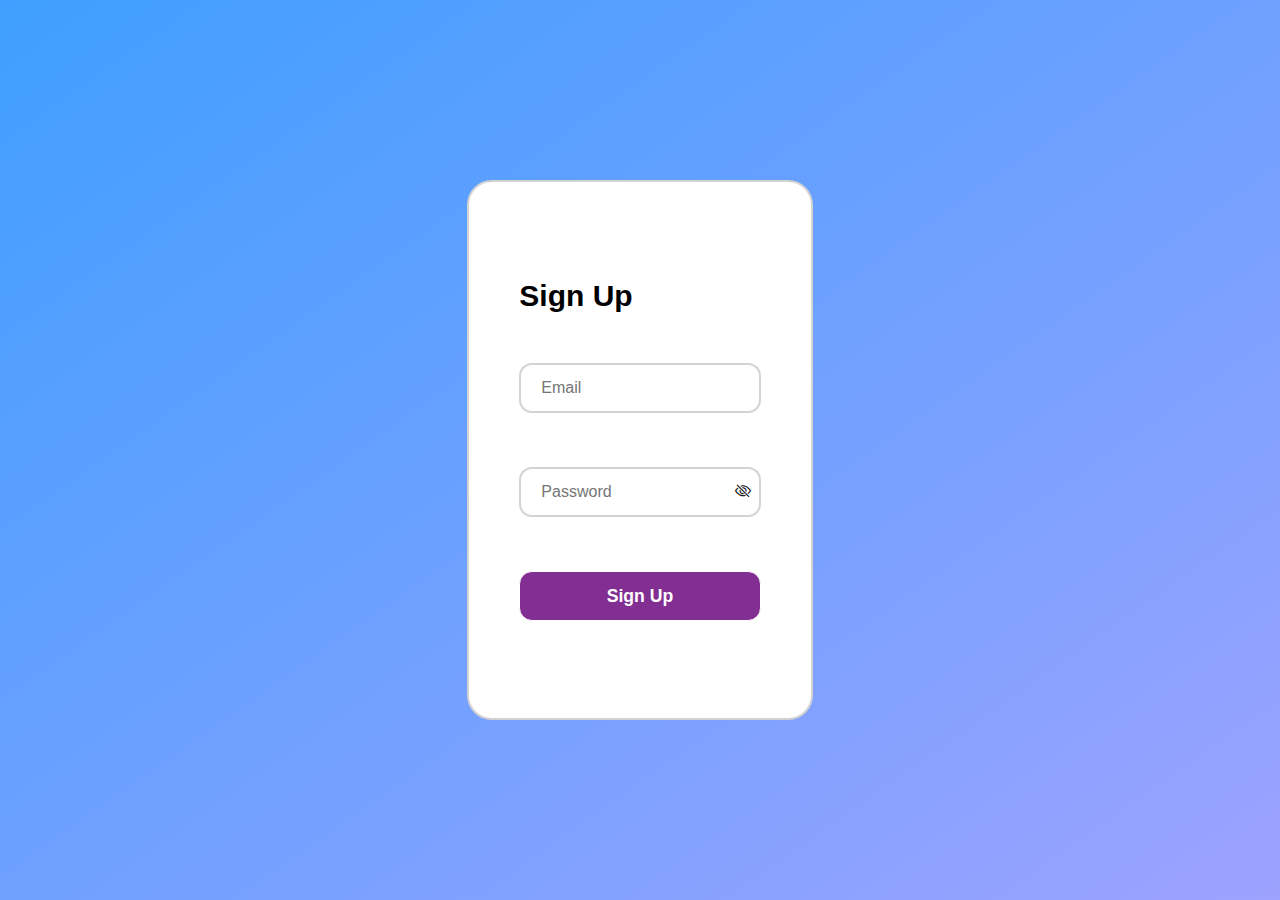
==== sign up/sign_up.html @ ddd55f28 "type writer effect fun!" ====
<!DOCTYPE html>
<html lang="en">
  <head>
    <meta charset="UTF-8" />
    <meta http-equiv="X-UA-Compatible" content="IE=edge" />
    <meta name="viewport" content="width=device-width, initial-scale=1.0" />

    <link
      rel="stylesheet"
      href="https://cdn.jsdelivr.net/npm/bootstrap-icons@1.3.0/font/bootstrap-icons.css"
    />

    <!-- link to JS and CSS files -->
    <link rel="stylesheet" href="style.css" />

    <title>Sign Up</title>
  </head>
  <body>
    <div class="container">
      <!-- least amount of info possible - just email and password -->
      <!-- instead of username - use email as identifier -->
      <!-- auto focus on email - fewer clicks -->
      <!-- remove annoying gmail auto fill popup -->

      <form action="">
        <h3>Sign Up</h3>
        <!-- setup correct input types - dont have to look for characters -->
        <p class="input_holder">
          <input
            autocomplete="off"
            id="user_email"
            type="email"
            placeholder="Email"
            autofocus
          />
        </p>

        <p class="input_holder">
          <input
            autocomplete="off"
            id="password"
            type="password"
            placeholder="Password"
          />
          <i class="bi bi-eye-slash" id="togglePassword"></i>
        </p>

        <input
          class="form-button"
          onclick="validateFormInput()"
          type="submit"
          value="Sign Up"
        />
      </form>
    </div>
    <script src="script.js"></script>
  </body>
</html>
---- sign up/style.css ----
* {
  box-sizing: border-box;
  margin: 0px;
  padding: 0px;
  font-family: Arial, Helvetica, sans-serif;
}

html,
body {
  height: 100%;
  width: 100%;

  display: flex;
  justify-content: center;
  align-items: center;

  background-image: linear-gradient(
    to bottom right,
    rgb(0, 127, 255, 0.5),
    rgb(125, 131, 255, 0.5)
  );
}

h3 {
  width: 80%;
  text-align: justify;

  font-size: 30px;
  height: 30px;
}

input {
  width: 100%;
  border: 2px solid lightgray;
  height: 50px;

  border-radius: 13px;

  font-size: 100%;
  padding-left: 20px;
  outline: none;
}

form {
  display: flex;
  flex-direction: column;
  justify-content: space-around;
  align-items: stretch;
  align-items: center;

  width: 100%;

  padding-top: 70px;
  padding-bottom: 70px;

  padding-left: 20px;
  padding-right: 20px;

  border-radius: 30px;
}

form i {
  margin-left: -30px;
  cursor: pointer;
}

.input_holder {
  width: 80%;
}

.container {
  display: flex;
  align-items: center;
  align-items: stretch;

  background-color: white;
  width: 27%;
  height: 60%;

  border: 2px solid lightgray;
  border-radius: 25px;
}

.form-button {
  padding-left: 0px;

  width: 80%;
  height: 50px;
  border: 1px solid white;

  border-radius: 13px;

  font-size: 110%;
  font-weight: bold;

  background-color: rgb(124, 35, 140, 0.95);
  color: white;
}

.error_message {
  display: flex;
  align-items: center;
  justify-content: center;

  height: 10px;
  width: 100%;

  color: black;
  font-size: 10px;
}

/* Desktops and laptops ----------- */

@media only screen and (max-width: 1200px) {
  .container {
    width: 30%;
  }
}
@media only screen and (max-width: 1100px) {
  .container {
    width: 35%;
  }
}
@media only screen and (max-width: 900px) {
  .container {
    width: 40%;
  }
}
@media only screen and (max-width: 700px) {
  .container {
    width: 60%;
  }
}
@media only screen and (max-width: 500px) {
  .container {
    width: 80%;
  }
}

/* iPads (portrait and landscape) ----------- */
@media only screen and (min-device-width: 768px) and (max-device-width: 1024px) {
  .container {
    width: 50%;
    height: 40%;
  }
}
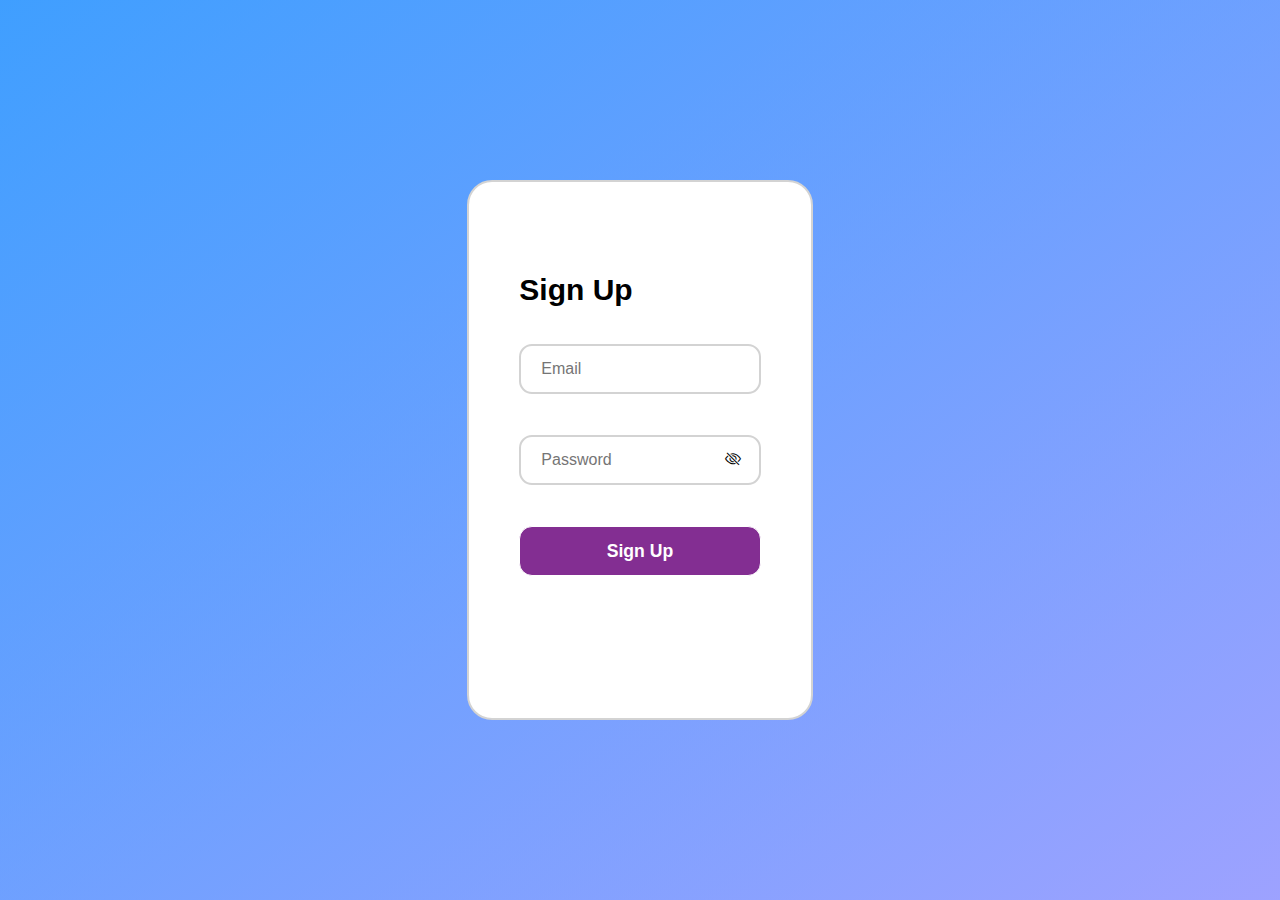
==== commit 8c0e31f5: "new form" ====
--- a/sign up/sign_up.html
+++ b/sign up/sign_up.html
@@ -5,12 +5,13 @@
     <meta http-equiv="X-UA-Compatible" content="IE=edge" />
     <meta name="viewport" content="width=device-width, initial-scale=1.0" />
 
+    <!-- link to JS and CSS files -->
+
     <link
       rel="stylesheet"
       href="https://cdn.jsdelivr.net/npm/bootstrap-icons@1.3.0/font/bootstrap-icons.css"
     />
 
-    <!-- link to JS and CSS files -->
     <link rel="stylesheet" href="style.css" />
 
     <title>Sign Up</title>
@@ -22,14 +23,14 @@
       <!-- auto focus on email - fewer clicks -->
       <!-- remove annoying gmail auto fill popup -->
 
-      <form action="">
+      <form action="" onsubmit="return false">
         <h3>Sign Up</h3>
         <!-- setup correct input types - dont have to look for characters -->
         <p class="input_holder">
           <input
             autocomplete="off"
             id="user_email"
-            type="email"
+            type="text"
             placeholder="Email"
             autofocus
           />
@@ -47,10 +48,11 @@
 
         <input
           class="form-button"
-          onclick="validateFormInput()"
+          onclick="validateInput()"
           type="submit"
           value="Sign Up"
         />
+        <div class="error_message"></div>
       </form>
     </div>
     <script src="script.js"></script>
--- a/sign up/style.css
+++ b/sign up/style.css
@@ -60,7 +60,7 @@
 }
 
 form i {
-  margin-left: -30px;
+  margin-left: -40px;
   cursor: pointer;
 }
 
@@ -136,6 +136,11 @@
     width: 80%;
   }
 }
+@media only screen and (max-width: 400px) {
+  .container {
+    width: 95%;
+  }
+}
 
 /* iPads (portrait and landscape) ----------- */
 @media only screen and (min-device-width: 768px) and (max-device-width: 1024px) {
